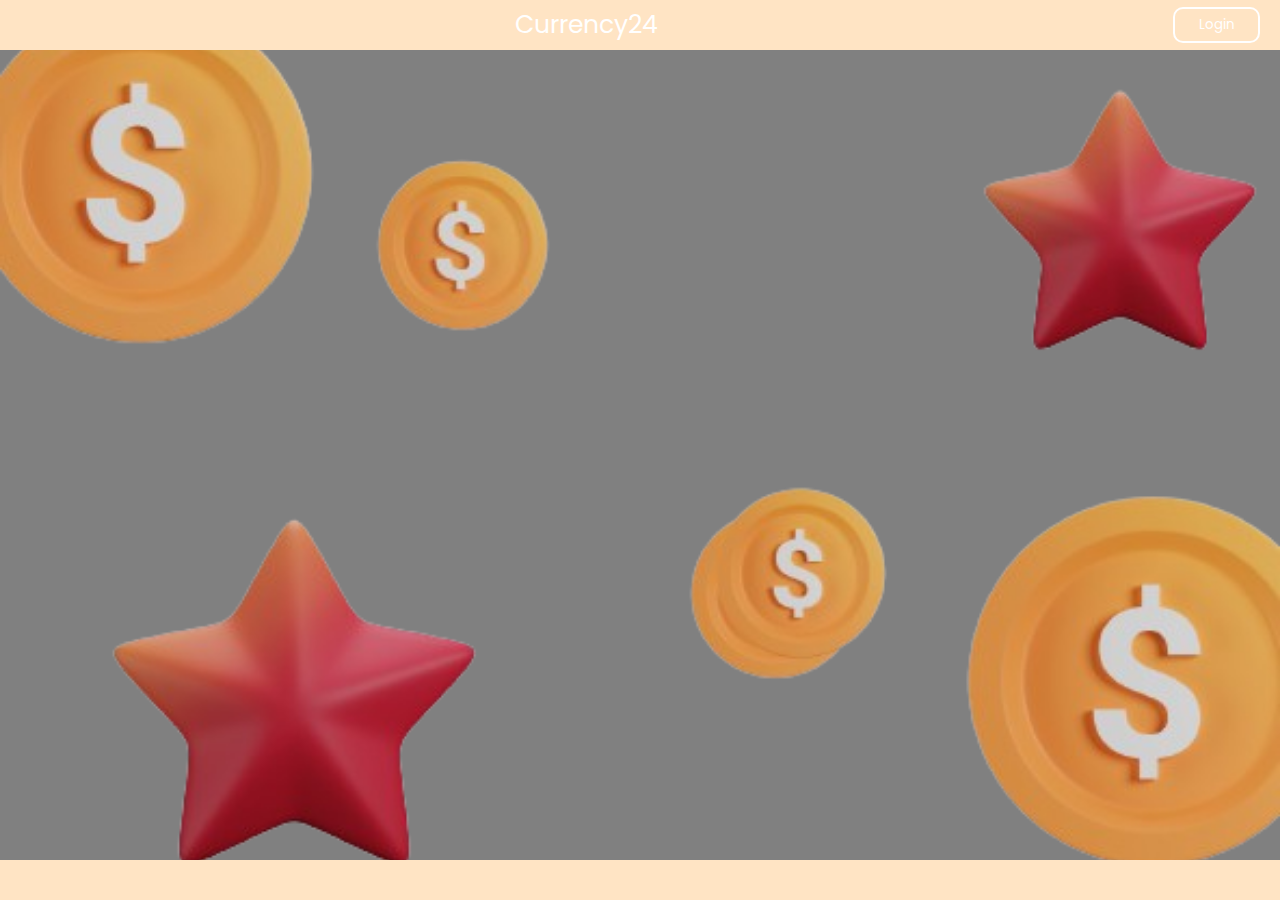
==== Myproject.html @ 41cab27c "done header and footer" ====
<!DOCTYPE html>
<html lang="en">
  <head>
    <meta charset="UTF-8" />
    <meta name="viewport" content="width=device-width, initial-scale=1.0" />
    <title>Currency24</title>
    <link rel="stylesheet" href="/css/percobaan.css" />
    <!-- Unicons link -->
    <link
      rel="stylesheet"
      href="https://unicons.iconscout.com/release/v4.0.8/css/line.css"
    />
  </head>
  <body>
    <!-- Start Header -->
    <header class="header">
      <nav class="nav">
        <a href="#" class="nav-judul">Currency24</a>
        <button class="btn" id="form-open">Login</button>
      </nav>
    </header>
    <!-- end header -->

    <!-- Start home -->
    <section class="home">
      <div class="form-container">
        <i class="uil uil-times form_close"></i>

        <!-- login form -->
        <div class="form login-form">
          <form action="#">
            <h2>Login</h2>
            <div class="input-box">
              <input type="email" placeholder="Enter your email" required />
              <i class="uil uil-envelope-alt email"></i>
            </div>
            <div class="input-box">
              <input
                type="password"
                placeholder="Enter your password"
                required
              />
              <i class="uil uil-lock password"></i>
              <i class="uil uil-eye-slash pw_hide"></i>
            </div>

            <div class="option-field">
              <span class="checkbox">
                <input type="checkbox" id="check" />
                <label for="check">Remember Me</label>
              </span>
              <a href="#" class="forgot-pw">Forgot Password</a>
            </div>

            <button class="btn-log">Login Now</button>

            <div class="login-signup">
              Don't have a account? <a href="#" id="signup">Sign up</a>
            </div>
          </form>
        </div>
        <!-- End login form -->

        <!-- Start signup form -->
        <div class="form signup-form">
          <form action="#">
            <h2>Sign Up</h2>
            <div class="input-box">
              <input type="email" placeholder="Enter your email" required />
              <i class="uil uil-envelope-alt email"></i>
            </div>
            <div class="input-box">
              <input
                type="password"
                placeholder="Create your password"
                required
              />
              <i class="uil uil-lock password"></i>
              <i class="uil uil-eye-slash pw_hide"></i>
            </div>
            <div class="input-box">
              <input
                type="password"
                placeholder="Confirm your password"
                required
              />
              <i class="uil uil-lock password"></i>
              <i class="uil uil-eye-slash pw_hide"></i>
            </div>

            <button class="btn-log">sign Up Now</button>

            <div class="login-signup">
              already have a account? <a href="#" id="login">Log in</a>
            </div>
          </form>
          <!-- End signup form -->
        </div>
      </div>
    </section>
    <footer class="footer">
      
      </div>
    </footer>

    <!-- End home -->
    <script src="js/apps.js"></script>
  </body>
</html>
---- css/percobaan.css ----
@import url("https://fonts.googleapis.com/css2?family=Montserrat:ital,wght@0,100..900;1,100..900&family=Poppins:ital,wght@0,100;0,200;0,300;0,400;0,500;0,600;0,700;0,800;0,900;1,100;1,200;1,300;1,400;1,500;1,600;1,700;1,800;1,900&display=swap");

* {
  padding: 0;
  margin: 0;
  box-sizing: border-box;
  font-family: "Poppins", sans-serif;
}

a {
  text-decoration: none;
}

.header {
  position: fixed;
  top: 0; /* Menetapkan posisi header di bagian atas layar */
  left: 0; /* Menetapkan posisi header di sisi kiri layar */
  height: 50px;
  width: 100vw; /* Mengisi lebar keseluruhan layar */
  z-index: 100;
  padding: 0; /* Menghapus padding */
}

.nav {
  width: 100%;
  margin: 0;
  background-color: bisque;
  display: flex;
  height: 100%;
  align-items: center;
  justify-content: space-between;
}

.nav-judul {
  flex: 1; /* Mengatur judul agar bisa memanjang ke semua sisa ruang */
  text-align: center; /* Membuat teks judul menjadi tengah */
}

.btn {
  margin-right: 20px; /* Memberikan jarak antara tombol dengan tepi kanan */
}

.nav-judul,
.btn {
  color: #fff;
}

.nav-judul {
  font-size: 25px;
  align-items: center;
}

.btn {
  padding: 6px 24px;
  border: 2px solid #fff;
  background: transparent;
  border-radius: 10px;
  cursor: pointer;
}
.btn:active {
  transform: scale(0.98);
}

/* Home */
.home {
  position: relative;
  height: 100vh;
  width: 100%;
  background-color: grey;
  background-image: url(/Image/Background.png);
  background-size: cover;
  background-position: center;
  background-attachment: fixed; /* Menetapkan gambar latar belakang agar tetap di posisinya */
}

.home::before {
  content: " ";
  position: absolute;
  height: 100%;
  width: 100%;
  background-color: rgba(0, 0, 0, 0.6);
  z-index: 100;
  opacity: 0;
  pointer-events: none;
  transition: all 0.5s ease-out;
}

.home.show::before {
  opacity: 1;
  pointer-events: auto;
}

/* form */
.form-container {
  position: absolute;
  max-width: 320px;
  width: 100%;
  top: 50%;
  left: 50%;
  transform: translate(-50%, -50%) scale(1.2);
  z-index: 101;
  background: #fff;
  padding: 25px;
  border-radius: 12px;
  box-shadow: rgba(0, 0, 0, 0.1);
  opacity: 0;
  pointer-events: none;
  transition: all 0.4s ease-out;
}
.home.show .form-container {
  opacity: 1;
  pointer-events: auto;
  transform: translate(-50%, -50%) scale(1);
}

.signup-form {
  display: none;
}
.form-container.active .signup-form {
  display: block;
}
.form-container.active .login-form {
  display: none;
}
.form_close {
  position: absolute;
  top: 10px;
  right: 20px;
  color: black;
  font-size: 22px;
  opacity: 0.7;
  cursor: pointer;
}
.form-container h2 {
  font-size: 22px;
  color: black;
  text-align: center;
}

.input-box {
  position: relative;
  margin-top: 30px;
  width: 100%;
  height: 40px;
}

.input-box input {
  height: 100%;
  width: 100%;
  border: none;
  outline: none;
  padding: 0 30px;
  color: #333;
  border-bottom: 1.5px solid #aaaa;
}
.input-box input:focus {
  border-color: #99e40e;
}
.input-box i {
  position: absolute;
  top: 50%;
  transform: translateY(-50%);
  font-size: 20px;
}
.input-box i.email,
.input-box i.password {
  left: 0;
}
.input-box input:focus ~ i.email,
.input-box input:focus ~ i.password {
  color: #99e40e;
}
.input-box i.pw_hide {
  right: 0;
  font-size: 18px;
}

/* pilihan jika opsi salah atau sebagai pengingat */
.option-field {
  margin-top: 14px;
  display: flex;
  align-items: center;
  justify-content: space-between;
}
.form-container a {
  color: #99e40e;
  font-size: 12px;
}

.form-container a:hover {
  text-decoration: underline;
}

.checkbox {
  display: flex;
  column-gap: 8px;
  white-space: nowrap;
}

.checkbox input {
  accent-color: #99e40e;
}

.checkbox label {
  font-size: 12px;
  cursor: pointer;
  user-select: none;
  color: #000000;
}
.form-container .btn-log {
  background: #99e40e;
  margin-top: 30px;
  width: 100%;
  padding: 12px 0;
  border-radius: 10px;
}
.login-signup {
  font-size: 12px;
  text-align: center;
  margin-top: 15px;
}

.footer {
  position: fixed; /* Menetapkan posisi footer */
  bottom: 0; /* Menempatkannya di bagian bawah layar */
  width: 100%; /* Mengisi lebar keseluruhan layar */
  background-color: bisque;
  padding: 20px 0;
  z-index: 1000; /* Menetapkan z-index agar footer berada di atas konten lainnya */
}

.footer-content {
  max-width: 1100px;
  margin: 0 auto;
  display: flex;
  justify-content: space-between;
  align-items: center;
}

.footer-item {
  flex: 1;
  padding: 0 20px;
}

.footer-item h3 {
  margin-bottom: 10px;
}

.social-icons a {
  margin-right: 10px;
}
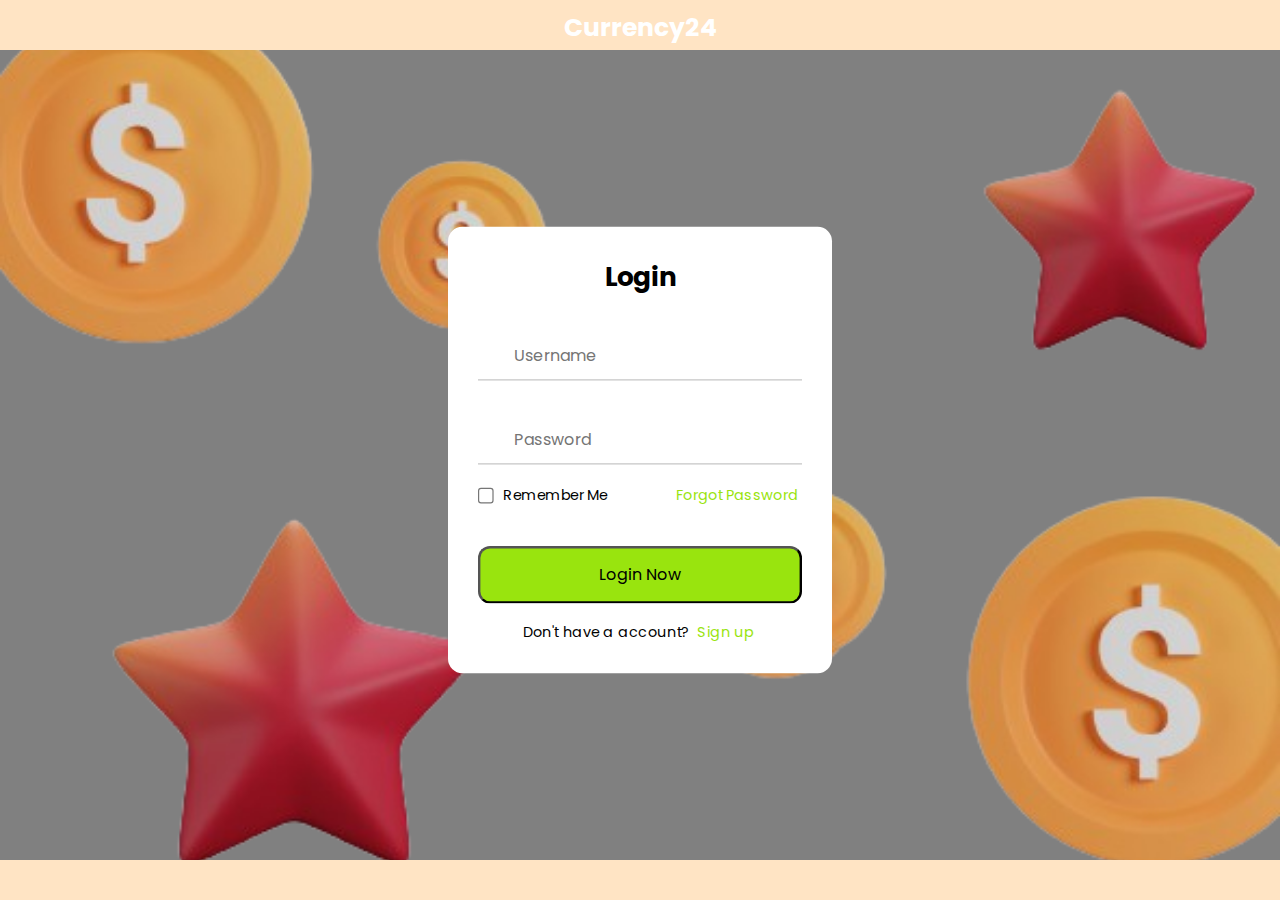
==== commit a1410b3d: "Done login register" ====
--- a/Myproject.html
+++ b/Myproject.html
@@ -4,7 +4,7 @@
     <meta charset="UTF-8" />
     <meta name="viewport" content="width=device-width, initial-scale=1.0" />
     <title>Currency24</title>
-    <link rel="stylesheet" href="/css/percobaan.css" />
+    <link rel="stylesheet" href="/css/Styles.css" />
     <!-- Unicons link -->
     <link
       rel="stylesheet"
@@ -15,8 +15,9 @@
     <!-- Start Header -->
     <header class="header">
       <nav class="nav">
-        <a href="#" class="nav-judul">Currency24</a>
-        <button class="btn" id="form-open">Login</button>
+        <!-- <a href="#" class="nav-judul">Currency24</a> -->
+        <!-- <h1 class="nav-judul">Currency24</h1> -->
+        <h1><a href="#" class="nav-judul">Currency24</a></h1>
       </nav>
     </header>
     <!-- end header -->
@@ -24,20 +25,19 @@
     <!-- Start home -->
     <section class="home">
       <div class="form-container">
-        <i class="uil uil-times form_close"></i>
 
         <!-- login form -->
         <div class="form login-form">
           <form action="#">
             <h2>Login</h2>
             <div class="input-box">
-              <input type="email" placeholder="Enter your email" required />
+              <input type="email" placeholder="Username" required />
               <i class="uil uil-envelope-alt email"></i>
             </div>
             <div class="input-box">
               <input
                 type="password"
-                placeholder="Enter your password"
+                placeholder="Password"
                 required
               />
               <i class="uil uil-lock password"></i>
@@ -66,7 +66,7 @@
           <form action="#">
             <h2>Sign Up</h2>
             <div class="input-box">
-              <input type="email" placeholder="Enter your email" required />
+              <input type="email" placeholder="Enter your Username" required />
               <i class="uil uil-envelope-alt email"></i>
             </div>
             <div class="input-box">
@@ -107,3 +107,5 @@
     <script src="js/apps.js"></script>
   </body>
 </html>
+
+<!-- End i wnsw -->--- a/css/Styles.css
+++ b/css/Styles.css
@@ -0,0 +1,234 @@
+@import url("https://fonts.googleapis.com/css2?family=Montserrat:ital,wght@0,100..900;1,100..900&family=Poppins:ital,wght@0,100;0,200;0,300;0,400;0,500;0,600;0,700;0,800;0,900;1,100;1,200;1,300;1,400;1,500;1,600;1,700;1,800;1,900&display=swap");
+
+* {
+  padding: 0;
+  margin: 0;
+  box-sizing: border-box;
+  font-family: "Poppins", sans-serif;
+}
+
+a {
+  text-decoration: none;
+}
+
+.header {
+  position: fixed;
+  top: 0; /* Menetapkan posisi header di bagian atas layar */
+  left: 0; /* Menetapkan posisi header di sisi kiri layar */
+  height: 50px;
+  width: 100vw; /* Mengisi lebar keseluruhan layar */
+  z-index: 100;
+  padding: 0; /* Menghapus padding */
+}
+
+.nav {
+  width: 100%;
+  margin: 0;
+  background-color: bisque;
+  display: flex;
+  height: 100%;
+  align-items: center;
+  justify-content: space-between;
+}
+
+h1,
+.nav-judul {
+  flex: 1; /* Mengatur judul agar bisa memanjang ke semua sisa ruang */
+  text-align: center; /* Membuat teks judul menjadi tengah */
+}
+
+.btn {
+  margin-right: 20px; /* Memberikan jarak antara tombol dengan tepi kanan */
+}
+
+.nav-judul,
+.btn {
+  color: #fff;
+}
+
+.nav-judul {
+  font-size: 25px;
+  align-items: center;
+}
+
+.btn {
+  padding: 6px 24px;
+  border: 2px solid #fff;
+  background: transparent;
+  border-radius: 10px;
+  cursor: pointer;
+}
+.btn:active {
+  transform: scale(0.98);
+}
+
+/* Home */
+.home {
+  position: relative;
+  height: 100vh;
+  width: 100%;
+  background-color: grey;
+  background-image: url(/Image/Background.png);
+  background-size: cover;
+  background-position: center;
+  background-attachment: fixed; /* Menetapkan gambar latar belakang agar tetap di posisinya saat digulir */
+}
+
+/* form */
+.form-container {
+  position: absolute;
+  max-width: 320px;
+  width: 100%;
+  top: 50%;
+  left: 50%;
+  transform: translate(-50%, -50%) scale(1.2);
+  z-index: 101;
+  background: #fff;
+  padding: 25px;
+  border-radius: 12px;
+  box-shadow: rgba(0, 0, 0, 0.1);
+}
+.home.show .form-container {
+  opacity: 1;
+  pointer-events: auto;
+  transform: translate(-50%, -50%) scale(1);
+}
+
+.signup-form {
+  display: none;
+}
+.form-container.active .signup-form {
+  display: block;
+}
+.form-container.active .login-form {
+  display: none;
+}
+.form_close {
+  position: absolute;
+  top: 10px;
+  right: 20px;
+  color: black;
+  font-size: 22px;
+  opacity: 0.7;
+  cursor: pointer;
+}
+.form-container h2 {
+  font-size: 22px;
+  color: black;
+  text-align: center;
+}
+
+.input-box {
+  position: relative;
+  margin-top: 30px;
+  width: 100%;
+  height: 40px;
+}
+
+.input-box input {
+  height: 100%;
+  width: 100%;
+  border: none;
+  outline: none;
+  padding: 0 30px;
+  color: #333;
+  border-bottom: 1.5px solid #aaaa;
+}
+.input-box input:focus {
+  border-color: #99e40e;
+}
+.input-box i {
+  position: absolute;
+  top: 50%;
+  transform: translateY(-50%);
+  font-size: 20px;
+}
+.input-box i.email,
+.input-box i.password {
+  left: 0;
+}
+.input-box input:focus ~ i.email,
+.input-box input:focus ~ i.password {
+  color: #99e40e;
+}
+.input-box i.pw_hide {
+  right: 0;
+  font-size: 18px;
+  cursor: pointer;
+}
+
+/* pilihan jika opsi salah atau sebagai pengingat */
+.option-field {
+  margin-top: 14px;
+  display: flex;
+  align-items: center;
+  justify-content: space-between;
+}
+.form-container a {
+  color: #99e40e;
+  font-size: 12px;
+  padding: 3px;
+}
+
+.form-container a:hover {
+  text-decoration: underline;
+}
+
+.checkbox {
+  display: flex;
+  column-gap: 8px;
+  white-space: nowrap;
+}
+
+.checkbox input {
+  accent-color: #99e40e;
+}
+
+.checkbox label {
+  font-size: 12px;
+  cursor: pointer;
+  user-select: none;
+  color: #000000;
+}
+.form-container .btn-log {
+  background: #99e40e;
+  margin-top: 30px;
+  width: 100%;
+  padding: 12px 0;
+  border-radius: 10px;
+}
+.login-signup {
+  font-size: 12px;
+  text-align: center;
+  margin-top: 15px;
+}
+
+.footer {
+  position: fixed; /* Menetapkan posisi footer */
+  bottom: 0; /* Menempatkannya di bagian bawah layar */
+  width: 100%; /* Mengisi lebar keseluruhan layar */
+  background-color: bisque;
+  padding: 20px 0;
+  z-index: 1000; /* Menetapkan z-index agar footer berada di atas konten lainnya */
+}
+
+.footer-content {
+  max-width: 1100px;
+  margin: 0 auto;
+  display: flex;
+  justify-content: space-between;
+  align-items: center;
+}
+
+.footer-item {
+  flex: 1;
+  padding: 0 20px;
+}
+
+.footer-item h3 {
+  margin-bottom: 10px;
+}
+
+.social-icons a {
+  margin-right: 10px;
+}
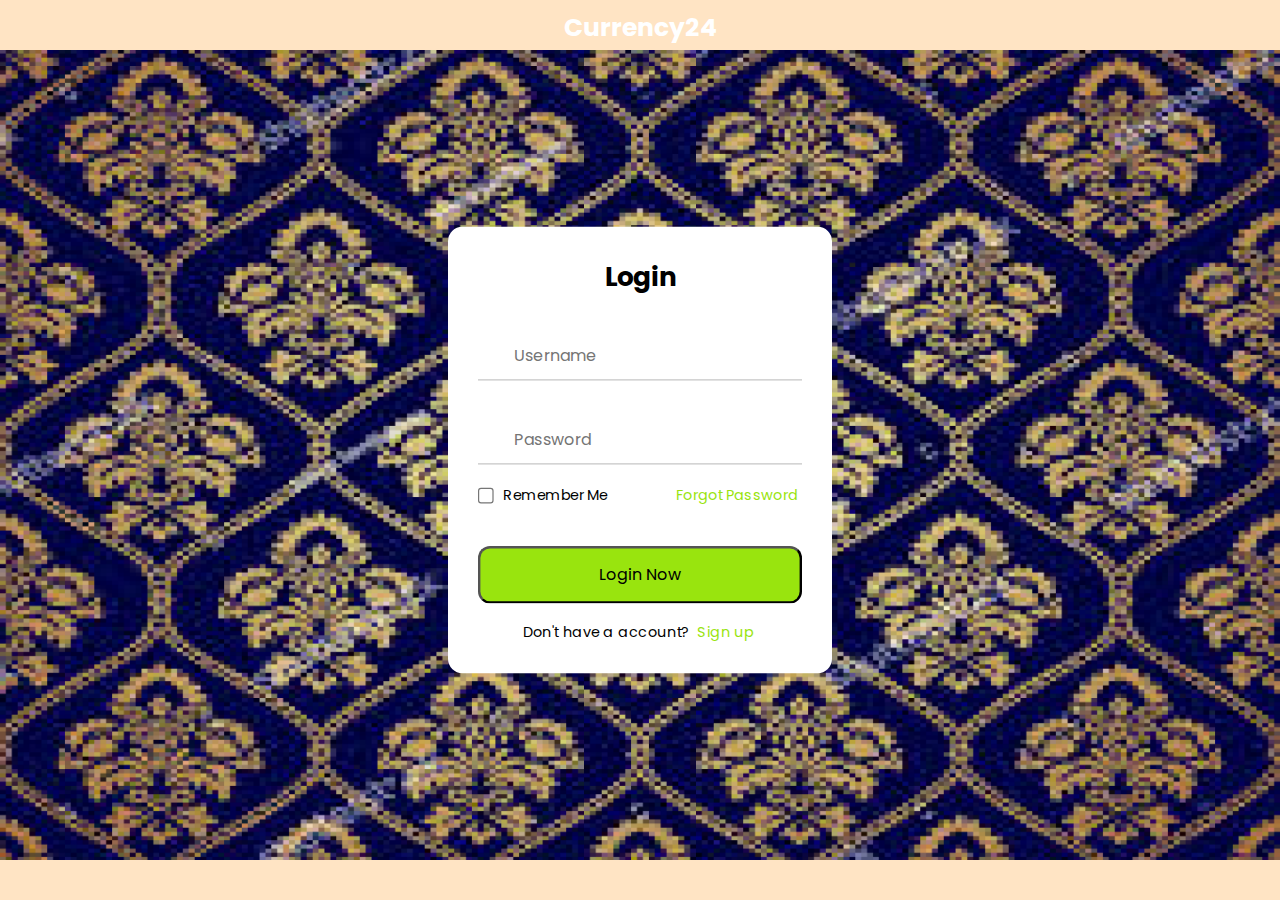
==== commit d037ff0f: "add apalah" ====
--- a/Myproject.html
+++ b/Myproject.html
@@ -100,7 +100,7 @@
     </section>
     <footer class="footer">
       
-      </div>
+      </div>  
     </footer>
 
     <!-- End home -->
--- a/css/Styles.css
+++ b/css/Styles.css
@@ -68,7 +68,7 @@
   height: 100vh;
   width: 100%;
   background-color: grey;
-  background-image: url(/Image/Background.png);
+  background-image: url(/Image/Example.png);
   background-size: cover;
   background-position: center;
   background-attachment: fixed; /* Menetapkan gambar latar belakang agar tetap di posisinya saat digulir */
@@ -232,3 +232,60 @@
 .social-icons a {
   margin-right: 10px;
 }
+/* Media Queries */
+/* Tablet */
+@media (max-width: 758px) {
+  .header {
+    height: 70px; /* Atur tinggi header untuk tablet */
+  }
+
+  .nav {
+    padding: 0 20px; /* Tambahkan padding ke nav untuk tablet */
+  }
+
+  .nav-judul {
+    font-size: 20px; /* Perkecil ukuran font judul untuk tablet */
+  }
+
+  .footer {
+    padding: 15px 0; /* Sesuaikan padding footer untuk tablet */
+  }
+}
+
+/* Mobile Phone */
+@media (max-width: 450px) {
+  .header {
+    height: 60px; /* Atur tinggi header untuk ponsel */
+  }
+
+  .nav {
+    padding: 0 10px; /* Tambahkan padding ke nav untuk ponsel */
+  }
+
+  .nav-judul {
+    font-size: 18px; /* Perkecil ukuran font judul untuk ponsel */
+  }
+
+  .footer {
+    padding: 10px 0; /* Sesuaikan padding footer untuk ponsel */
+  }
+
+  .form-container {
+    max-width: 280px; /* Atur lebar form container untuk ponsel */
+    padding: 20px; /* Atur padding form container untuk ponsel */
+  }
+
+  .input-box input {
+    padding: 0 20px; /* Sesuaikan padding input box untuk ponsel */
+  }
+
+  .btn-log {
+    margin-top: 20px; /* Sesuaikan margin atas tombol login untuk ponsel */
+    padding: 10px 0; /* Sesuaikan padding tombol login untuk ponsel */
+  }
+
+  .login-signup {
+    margin-top: 10px; /* Sesuaikan margin atas login/signup link untuk ponsel */
+    font-size: 11px; /* Perkecil ukuran font login/signup link untuk ponsel */
+  }
+}
